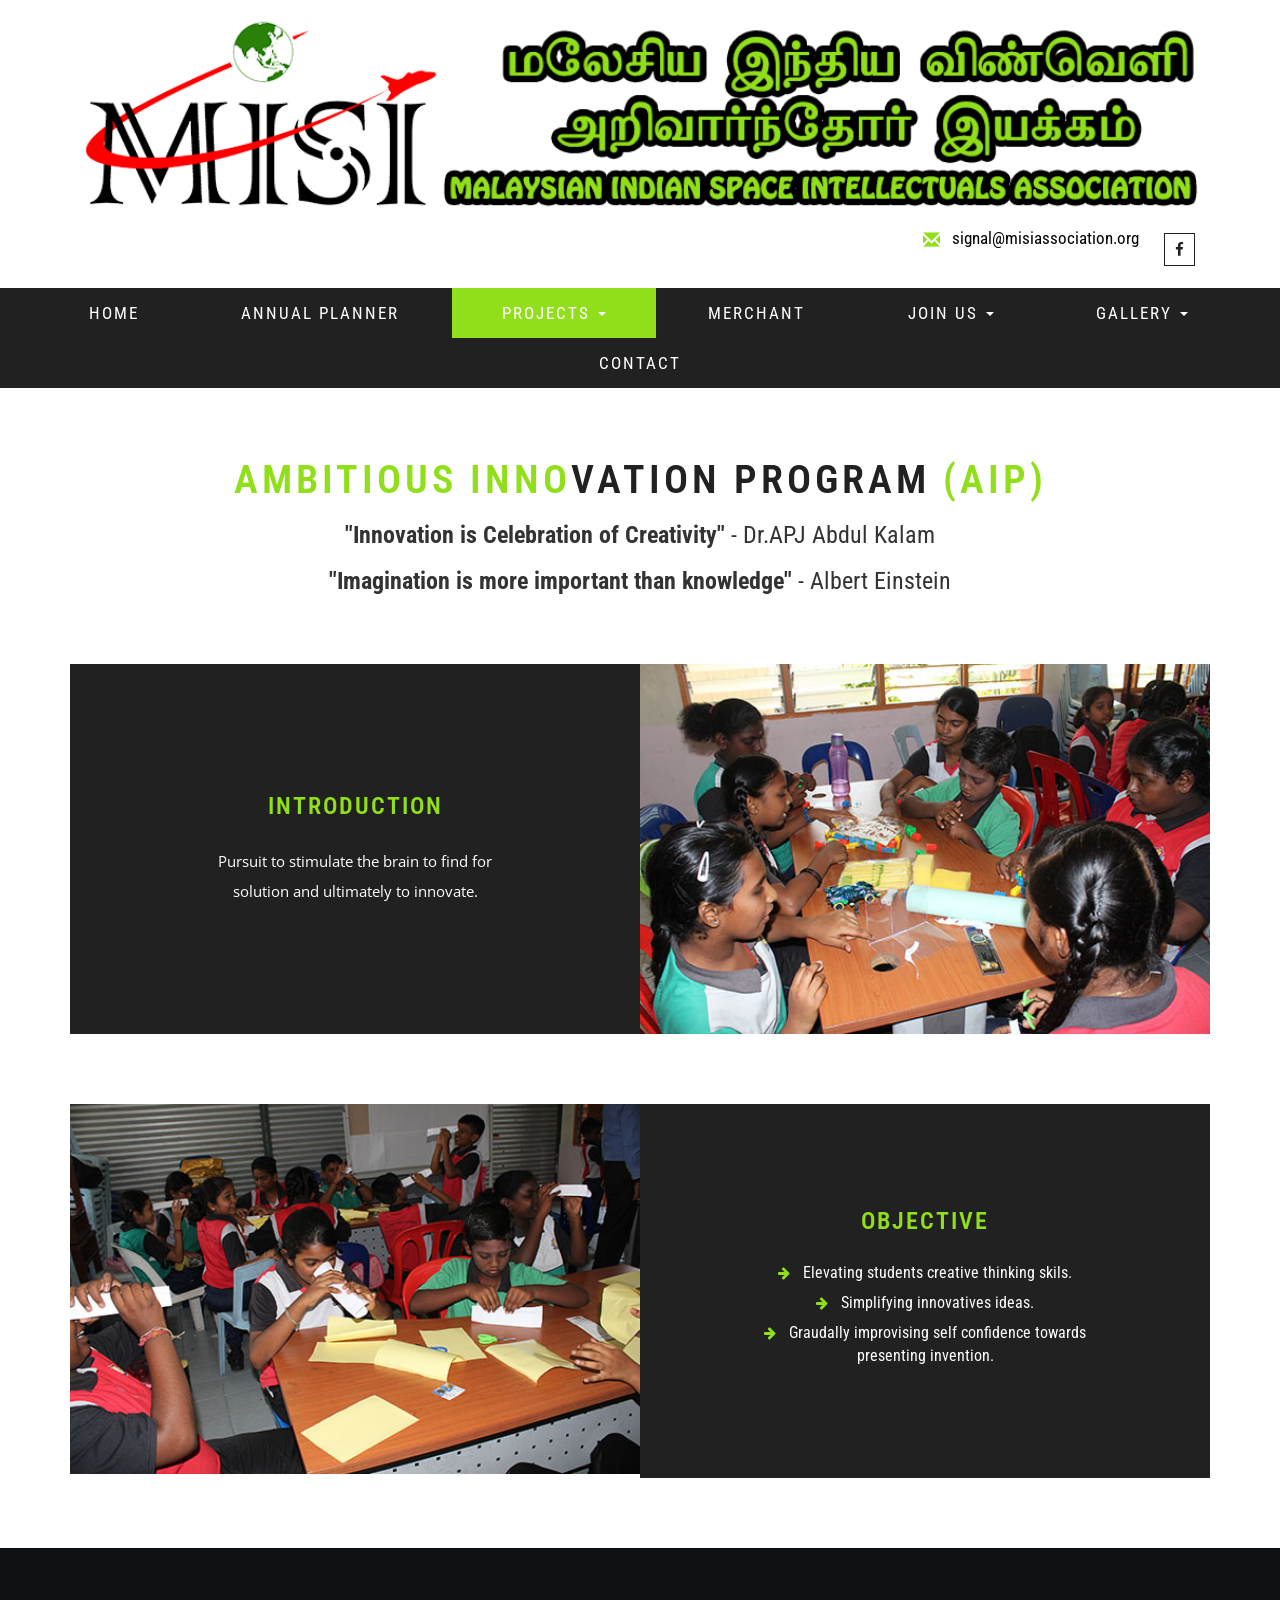
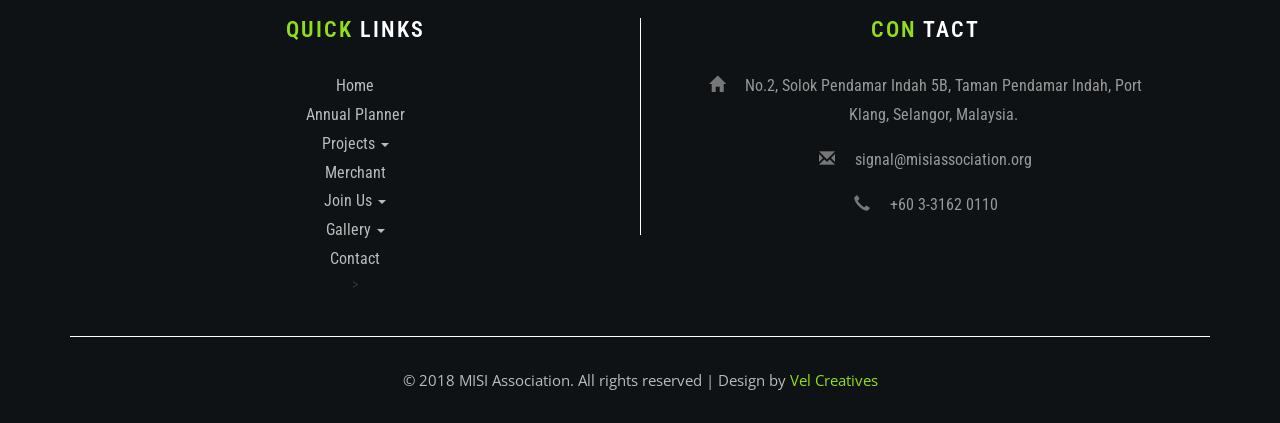
==== aip.html @ eee67117 "- First Commit Previous Website" ====
<!--
Author: W3layouts
Author URL: http://w3layouts.com
License: Creative Commons Attribution 3.0 Unported
License URL: http://creativecommons.org/licenses/by/3.0/
-->
<!DOCTYPE html>
<html lang="en">
<head>
		<link rel="shortcut icon" href="misiV2.ico">
<title>Ambitious Innovation Program (AIP) | MISI Association</title>   
<link href="css/font-awesome.min.css" rel="stylesheet" type="text/css" media="all" /><!-- fontawesome -->     
<link href="css/bootstrap.min.css" rel="stylesheet" type="text/css" media="all" /><!-- Bootstrap stylesheet -->
<link href="css/style.css" rel="stylesheet" type="text/css" media="all" /><!-- stylesheet -->
<!-- meta tags -->
<meta name="viewport" content="width=device-width, initial-scale=1">
<meta http-equiv="Content-Type" content="text/html; charset=utf-8" />
<meta name="keywords" content="Solar Panel Responsive web template, Bootstrap Web Templates, Flat Web Templates, Android Compatible web template, 
Smartphone Compatible web template, free webdesigns for Nokia, Samsung, LG, Sony Ericsson, Motorola web design" />
<script type="application/x-javascript"> addEventListener("load", function() { setTimeout(hideURLbar, 0); }, false); function hideURLbar(){ window.scrollTo(0,1); } </script>
<!-- //meta tags -->
<!--fonts-->
<link href="//fonts.googleapis.com/css?family=Roboto+Condensed:300,300i,400,400i,700,700i&subset=cyrillic,cyrillic-ext,greek,greek-ext,latin-ext,vietnamese" rel="stylesheet">
<link href="//fonts.googleapis.com/css?family=Open+Sans" rel="stylesheet">
<!--//fonts-->
<script type="text/javascript" src="js/jquery-2.1.4.min.js"></script>
<!-- Required-js -->
<!-- scriptfor smooth drop down-nav -->
<script>
$(document).ready(function(){
    $(".dropdown").hover(            
        function() {
            $('.dropdown-menu', this).stop( true, true ).slideDown("fast");
            $(this).toggleClass('open');        
        },
        function() {
            $('.dropdown-menu', this).stop( true, true ).slideUp("fast");
            $(this).toggleClass('open');       
        }
    );
});
</script>
<!-- //script for smooth drop down-nav -->
</head>
<body>
<!-- header -->
<header>
		<div class="w3layouts-top-strip">
				<div class="container">
						<a href="index.html">
							<img src="images/logo.png" border="0" alt="logo" />
						</a>
						<div class="logo">
		
						</div>
		
						<div class="agileits-contact-info text-right">
							<ul>
								<li>
									<span class="glyphicon glyphicon-envelope" aria-hidden="true"></span>
									<a href="mailto:signal@misiassociation.org">signal@misiassociation.org</a>
								</li>
								<!--<li><span class="glyphicon glyphicon-earphone" aria-hidden="true"></span>+080 264 995</li>-->
								<li class="w3ls-social-icons">
									<a class="facebook" href="https://www.facebook.com/misi.association/">
										<i class="fa fa-facebook"></i>
									</a>
								</li>
							</ul>
						</div>
		
						<div class="clearfix"></div>
						<div class="w3ls-social-icons">
							<!--<a class="facebook" href="https://www.facebook.com/misi.association/"><i class="fa fa-facebook"></i></a>
							<a class="twitter" href="#"><i class="fa fa-twitter"></i></a>
							<a class="pinterest" href="#"><i class="fa fa-pinterest-p"></i></a>
							<a class="linkedin" href="#"><i class="fa fa-linkedin"></i></a>-->
						</div>
					</div>
		</div>
		<!-- navigation -->
		<nav class="navbar navbar-default">
			<div class="container-fluid">
				<!-- Brand and toggle get grouped for better mobile display -->
				<div class="navbar-header">
					<button type="button" class="navbar-toggle collapsed" data-toggle="collapse" data-target="#bs-example-navbar-collapse-1"
					 aria-expanded="false">
						<span class="sr-only">Toggle navigation</span>
						<span class="icon-bar"></span>
						<span class="icon-bar"></span>
						<span class="icon-bar"></span>
					</button>
				</div>

				<!-- Collect the nav links, forms, and other content for toggling -->
				<div class="collapse navbar-collapse" id="bs-example-navbar-collapse-1">
					<ul class="nav navbar-nav">
						<li>
							<a  href="index.html">Home</a>
						</li>
						<li>
								<a  href="annualplanner.html">Annual Planner</a>
							</li>
						<li class="dropdown">
							<a class="active" href="#" class="dropdown-toggle" data-toggle="dropdown" role="button" aria-haspopup="true" aria-expanded="false">Projects
								<span class="caret"></span>
							</a>
							<ul class="dropdown-menu">
								<li>
									<a href="mjap.html"> Malaysian Junior Astronomers Program (MJAP)</a>
								</li>
								<li>
									<a href="jsac.html">Junior Science Adventurers’ Camp (JSAC)</a>
								</li>
								<li>
									<a href="ismart.html">I-Smart</a>
								</li>
								<li>
									<a href="aip.html">Ambitious Innovation Program (AIP)</a>
								</li>
							</ul>
						</li>
						<li>
								<a  href="merchant.html">Merchant</a>
							</li>
						<li class="dropdown">
								<a href="#" class="dropdown-toggle" data-toggle="dropdown" role="button" aria-haspopup="true" aria-expanded="false">Join Us
									<span class="caret"></span>
								</a>
								<ul class="dropdown-menu">
									<li>
										<a href="contact.html">As Partners</a>
									</li>
									<li>
										<a href="contact.html">As Contributors</a>
									</li>
									<li>
										<a href="contact.html">As Volunteer</a>
									</li>
									<li>
										<a href="contact.html">As Participant</a>
									</li>
								</ul>
							</li>
						<li>
								<li class="dropdown">
										<a href="#" class="dropdown-toggle" data-toggle="dropdown" role="button" aria-haspopup="true" aria-expanded="false">Gallery
											<span class="caret"></span>
										</a>
										<ul class="dropdown-menu">
											<li>
												<a href="pictures.html">Pictures</a>
											</li>
											<li>
												<a href="videos.html">Videos</a>
											</li>
										</ul>
									</li>
								<li>
							
						</li>
						<!-- <li>
							<a href="products.html">Products</a>
						</li>
						<li class="dropdown">
							<a href="#" class="dropdown-toggle" data-toggle="dropdown" role="button" aria-haspopup="true" aria-expanded="false">Short Codes
								<span class="caret"></span>
							</a>
							<ul class="dropdown-menu">
								<li>
									<a href="icons.html">Icons Page</a>
								</li>
								<li>
									<a href="typo.html">Typography</a>
								</li>

							</ul>
						</li> -->
						<li>
							<a href="contact.html">Contact</a>
						</li>
					</ul>
				</div>
				<!-- /.navbar-collapse -->
			</div>
			<!-- /.container-fluid -->
		</nav>
		<!-- //navigation -->
	</header>
	<!-- //header -->
	<!-- banner -->
	<!-- <div class="agile-banner">
	</div> -->
	<!-- //banner -->
	<!-- products -->
	<div class="agile-prod">
	<div class="container">
		<h2 class="w3ls_head">Ambitious Inno<span>vation Program</span> (AIP)</h2>
		<h3><strong>"Innovation is Celebration of Creativity"</strong> - Dr.APJ Abdul Kalam</h3>
		<br/>
		<h3><strong>"Imagination is more important than knowledge"</strong> - Albert Einstein</h3>
		<div class="agile-prod1">
			<div class="col-md-6 agile-sub" style="padding:128.5px">
				<h4>Introduction</h4>
				<p>Pursuit to stimulate the brain to find for solution and ultimately to innovate.</p>
				<!-- <ul>
					<li><i class="fa fa-arrow-right" aria-hidden="true"></i> <a href="#">Nullam tristique faucibus pharetra.</a></li>
					<li><i class="fa fa-arrow-right" aria-hidden="true"></i> <a href="#">Pellentesque auctor</a></li>
				</ul> -->
			</div>
			<div class="col-md-6 agile-img">
				<img src="images/g5.3.jpg" alt="image">
			</div>
			<div class="clearfix"> </div>
		</div>
		<div class="agile-prod1">
			<div class="col-md-6 agile-img">
				<img src="images/g6.3.jpg" alt="image">
			</div>
			<div class="col-md-6 agile-sub" style="padding:103.5px">
				<h4>Objective</h4>
				<!-- <p>Lorem ipsum dolor sit amet, consectetur adipiscing elit, sed do eiusmod tempor incididunt ut labore et dolore magna aliqua.</p> -->
				<ul>
					<li><i class="fa fa-arrow-right" aria-hidden="true"></i> <a href="#">Elevating students creative thinking skils.</a></li>
					<li><i class="fa fa-arrow-right" aria-hidden="true"></i> <a href="#">Simplifying innovatives ideas.</a></li>
					<li><i class="fa fa-arrow-right" aria-hidden="true"></i> <a href="#">Graudally improvising self confidence towards presenting invention.</a></li>
				</ul>
			</div>
			<div class="clearfix"> </div>
		</div>
		<!-- <div class="agile-prod1">
			<div class="col-md-6 agile-sub">
				<h4>Lorem ipsum</h4>
				<p>Lorem ipsum dolor sit amet, consectetur adipiscing elit, sed do eiusmod tempor incididunt ut labore et dolore magna aliqua.</p>
				<ul>
					<li><i class="fa fa-arrow-right" aria-hidden="true"></i> <a href="#">Nullam tristique faucibus pharetra.</a></li>
					<li><i class="fa fa-arrow-right" aria-hidden="true"></i> <a href="#">Pellentesque auctor</a></li>
				</ul>
			</div>
			<div class="col-md-6 agile-img">
				<img src="images/g8.jpg" alt="image">
			</div>
			<div class="clearfix"> </div>
		</div> -->
	</div>
</div>
<!-- //products -->
<!-- footer -->
<div class="footer-top">
		<div class="container">
			<div class="col-md-6 w3ls-footer-top">
				<h3>QUICK
					<span>LINKS</span>
				</h3>
				<ul>
						<li>
								<a  href="index.html">Home</a>
							</li>
							<li>
								<a href="annualplanner.html">Annual Planner</a>
							</li>
							<li class="dropdown">
								<a href="#" class="dropdown-toggle" data-toggle="dropdown" role="button" aria-haspopup="true" aria-expanded="false">Projects
									<span class="caret"></span>
								</a>
								<ul class="dropdown-menu">
									<li>
										<a href="mjap.html"> Malaysian Junior Astronomers Program (MJAP)</a>
									</li>
									<li>
										<a href="jsac.html">Junior Science Adventurers’ Camp (JSAC)</a>
									</li>
									<li>
										<a href="ismart.html">I-Smart</a>
									</li>
									<li>
										<a href="aip.html">Ambitious Innovation Program (AIP)</a>
									</li>
								</ul>
							</li>
							<li>
								<a href="merchant.html">Merchant</a>
							</li>
							<li class="dropdown">
								<a href="#" class="dropdown-toggle" data-toggle="dropdown" role="button" aria-haspopup="true" aria-expanded="false">Join Us
									<span class="caret"></span>
								</a>
								<ul class="dropdown-menu">
									<li>
										<a href="contact.html">As Partners</a>
									</li>
									<li>
										<a href="contact.html">As Contributors</a>
									</li>
									<li>
										<a href="contact.html">As Volunteer</a>
									</li>
									<li>
										<a href="contact.html">As Participant</a>
									</li>
								</ul>
							</li>
							<li>
								<li class="dropdown">
									<a href="#" class="dropdown-toggle" data-toggle="dropdown" role="button" aria-haspopup="true" aria-expanded="false">Gallery
										<span class="caret"></span>
									</a>
									<ul class="dropdown-menu">
										<li>
											<a href="pictures.html">Pictures</a>
										</li>
										<li>
											<a href="videos.html">Videos</a>
	
										</li>
									</ul>
								</li>
							</li>
							<li>
									<a href="contact.html">Contact</a>
								</li>
				</ul>>
			</div>
			<div class="col-md-6 wthree-footer-top">
				<h3>CON
					<span>TACT</span>
				</h3>
				<ul>
					<li><span class="glyphicon glyphicon-home" aria-hidden="true"></span> No.2, Solok Pendamar Indah 5B, Taman Pendamar Indah, Port Klang, Selangor, Malaysia.</li>
					<li>
						<span class="glyphicon glyphicon-envelope" aria-hidden="true"></span>
						<a href="mailto:info@misi-association.com">signal@misiassociation.org</a>
					</li>
					<li><span class="glyphicon glyphicon-earphone" aria-hidden="true"></span> +60 3-3162 0110</li>
				</ul>
			</div>

			<!-- <div class="col-md-5 w3l-footer-top">
				<h3>NEWS
					<span>LETTER</span>
				</h3>
				<p>Quis autem vel eum iure reprehenderit qui in ea voluptate velit reprehenderit qui in ea.</p>

				<form action="#" method="post" class="newsletter">
					<input class="email" type="email" placeholder="Your email..." required>
					<input type="submit" class="submit" value="">
				</form>
			</div> -->
			<div class="clearfix"></div>
			<div class="footer-w3layouts">
				<div class="agile-copy">
					<p>© 2018 MISI Association. All rights reserved | Design by
						<a href="http://www.velcreatives.net/">Vel Creatives</a>
					</p>
				</div>
			</div>
		</div>
	</div>

<!-- //footer -->
<!-- jQuery (necessary for Bootstrap's JavaScript plugins) -->
<script src="js/bootstrap.js"></script>
</body>
</html>
---- css/style.css ----
/*--
Author: W3layouts
Author URL: http://w3layouts.com
License: Creative Commons Attribution 3.0 Unported
License URL: http://creativecommons.org/licenses/by/3.0/
--*/
body{
	padding:0;
    margin:0;
    
	background:#fff;
	font-family: 'Roboto Condensed', sans-serif;
}
body a{
    transition:0.5s all;
	-webkit-transition:0.5s all;
	-moz-transition:0.5s all;
	-o-transition:0.5s all;
	-ms-transition:0.5s all;
	font-weight:400;
}
input[type="button"],input[type="submit"]{
	transition:0.5s all;
	-webkit-transition:0.5s all;
	-moz-transition:0.5s all;
	-o-transition:0.5s all;
	-ms-transition:0.5s all;
}
h1,h2,h3,h4,h5,h6{
	margin:0;		
	font-weight:400;
    transition:0.5s all;
	-webkit-transition:0.5s all;
	-moz-transition:0.5s all;
	-o-transition:0.5s all;
	-ms-transition:0.5s all;
}
video {
    width: 100%;
    height: auto;
}	
p{
	margin:0;
	font-family: 'Open Sans', sans-serif;
}
ul{
	margin:0;
	padding:0;
}
label{
	margin:0;
}

/*-- header --*/
.w3-slider {
    position: relative;
}
header {
    padding: 0;
    background: #fff;
}


img {
	width: 100%;
	height: auto;

}

.w3layouts-top-strip {
    padding: 12px 0;
    /* border-top: 2px solid #91df1a; */
    background-image: url("http://iwallpapers2.free.fr/images/Espace/Nebuleuse_du_fantome.jpg");
    background-size: cover;
}
.logo span {
    color: #91df1a;
}
.logo a {
	position:relative;
	text-align:center;
	/* width: 100%; 
	height: auto; */
}
.embed-responsive {
    position: relative;
    display: block;
    height: 0;
    padding: 0;
    overflow: hidden;
}
.w3ls-social-icons{
	margin-top:7px;
	float:right;
}
.w3ls-social-icons i,.w3ls-social i {
	font-size: 15px;
	border:1px solid #212121;
    padding: 8px 10px;
    color: #212121;
	transition:0.5s all;
	-webkit-transition:0.5s all;
	-o-transition:0.5s all;
	-ms-transition:0.5s all;
	-moz-transition:0.5s all;
}
.w3ls-social-icons i:hover,.w3ls-social i:hover {
	background: transparent;
	background:#91df1a;
	border:1px solid #91df1a;
	color:#fff;
    transition: 0.5s all;
    -webkit-transition: 0.5s all;
    -o-transition: 0.5s all;
    -ms-transition: 0.5s all;
    -moz-transition: 0.5s all;
}
.logo{
	float:left;
}
.agileits-contact-info {
    margin-top: 9px;
    float: right;
    margin-right: 15px;
}
.agileits-contact-info ul li {
    display: inline-block;
    font-size: 17px;
	color:#000;
}
.agileits-contact-info ul li span {
    left: -.5em;
    color: #91df1a;
}
.agileits-contact-info ul li:nth-child(2) {
    margin-left: 25px;
}
.agileits-contact-info ul li a {
    color: #000;
    vertical-align: text-bottom;
}
.agileits-contact-info ul li a:hover {
    color: #91df1a;
}
/*-- //header --*/
.agileinfo-dot {
    background: url(../images/dott.png)repeat 0px 0px;
    background-size: 2px;
    -webkit-background-size: 2px;
    -moz-background-size: 2px;
    -o-background-size: 2px;
    -ms-background-size: 2px;
    padding: 1em 0;
}
/*-- slider-starts --*/

.cb-slideshow,
.cb-slideshow:after {
    width: 100%;
    height: 100%;
    top: 0px;
    left: 0px;
    z-index: 0;
	overflow: visible;
}
.cb-slideshow:after {
    content: '';
    background: transparent url(../images/pattern.png) repeat top left;
}
.cb-slideshow li span {
    width: 100%;
    height: 100%;
    position: absolute;
    top: 0px;
    left: 0px;
    color: transparent;
    background-size: cover;
	-webkit-background-size: cover;
	-moz-background-size: cover;
	-o-background-size: cover;
	-ms-background-size: cover;
    background-position: 50% 50%;
    opacity: 0;
    z-index: 0;
	-webkit-backface-visibility: hidden;
    -webkit-animation: imageAnimation 36s linear infinite 0s;
    -moz-animation: imageAnimation 36s linear infinite 0s;
    -o-animation: imageAnimation 36s linear infinite 0s;
    -ms-animation: imageAnimation 36s linear infinite 0s;
    animation: imageAnimation 36s linear infinite 0s;
}
.cb-slideshow li div {
    z-index: 1000;
    position: absolute;
    bottom: 30px;
    left: 0px;
    width: 100%;
    text-align: center;
    opacity: 0;
    -webkit-animation: titleAnimation 36s linear infinite 0s;
    -moz-animation: titleAnimation 36s linear infinite 0s;
    -o-animation: titleAnimation 36s linear infinite 0s;
    -ms-animation: titleAnimation 36s linear infinite 0s;
    animation: titleAnimation 36s linear infinite 0s;
}
.cb-slideshow li div h3 {
    font-size: 200px;
    padding: 0;
	color: rgb(255, 255, 255);
}
.cb-slideshow li:nth-child(1) span { background-image: url(../images/1.jpg) }
.cb-slideshow li:nth-child(2) span {
    background-image: url(../images/2.jpg);
    -webkit-animation-delay: 6s;
    -moz-animation-delay: 6s;
    -o-animation-delay: 6s;
    -ms-animation-delay: 6s;
    animation-delay: 6s;
}
.cb-slideshow li:nth-child(3) span {
    background-image: url(../images/3.jpg);
    -webkit-animation-delay: 12s;
    -moz-animation-delay: 12s;
    -o-animation-delay: 12s;
    -ms-animation-delay: 12s;
    animation-delay: 12s;
}
.cb-slideshow li:nth-child(4) span {
    background-image: url(../images/4.jpg);
    -webkit-animation-delay: 18s;
    -moz-animation-delay: 18s;
    -o-animation-delay: 18s;
    -ms-animation-delay: 18s;
    animation-delay: 18s;
}
.cb-slideshow li:nth-child(5) span {
    background-image: url(../images/5.jpg);
    -webkit-animation-delay: 24s;
    -moz-animation-delay: 24s;
    -o-animation-delay: 24s;
    -ms-animation-delay: 24s;
    animation-delay: 24s;
}
.cb-slideshow li:nth-child(6) span {
    background-image: url(../images/6.jpg);
    -webkit-animation-delay: 30s;
    -moz-animation-delay: 30s;
    -o-animation-delay: 30s;
    -ms-animation-delay: 30s;
    animation-delay: 30s;
}
.cb-slideshow li:nth-child(2) div {
    -webkit-animation-delay: 6s;
    -moz-animation-delay: 6s;
    -o-animation-delay: 6s;
    -ms-animation-delay: 6s;
    animation-delay: 6s;
}
.cb-slideshow li:nth-child(3) div {
    -webkit-animation-delay: 12s;
    -moz-animation-delay: 12s;
    -o-animation-delay: 12s;
    -ms-animation-delay: 12s;
    animation-delay: 12s;
}
.cb-slideshow li:nth-child(4) div {
    -webkit-animation-delay: 18s;
    -moz-animation-delay: 18s;
    -o-animation-delay: 18s;
    -ms-animation-delay: 18s;
    animation-delay: 18s;
}
.cb-slideshow li:nth-child(5) div {
    -webkit-animation-delay: 24s;
    -moz-animation-delay: 24s;
    -o-animation-delay: 24s;
    -ms-animation-delay: 24s;
    animation-delay: 24s;
}
.cb-slideshow li:nth-child(6) div {
    -webkit-animation-delay: 30s;
    -moz-animation-delay: 30s;
    -o-animation-delay: 30s;
    -ms-animation-delay: 30s;
    animation-delay: 30s;
}
/* Animation for the slideshow images *
@-webkit-keyframes imageAnimation { 
	0% {
	    opacity: 0;
	    -webkit-animation-timing-function: ease-in;
	}
	8% {
	    opacity: 1;
	    -webkit-transform: scale(1.05);
	    -webkit-animation-timing-function: ease-out;
	}
	17% {
	    opacity: 1;
	    -webkit-transform: scale(1.1);
	}
	25% {
	    opacity: 0;
	    -webkit-transform: scale(1.1);
	}
	100% { opacity: 0 }
}
@-moz-keyframes imageAnimation { 
	0% {
	    opacity: 0;
	    -moz-animation-timing-function: ease-in;
	}
	8% {
	    opacity: 1;
	    -moz-transform: scale(1.05);
	    -moz-animation-timing-function: ease-out;
	}
	17% {
	    opacity: 1;
	    -moz-transform: scale(1.1);
	}
	25% {
	    opacity: 0;
	    -moz-transform: scale(1.1);
	}
	100% { opacity: 0 }
}
@-o-keyframes imageAnimation { 
	0% {
	    opacity: 0;
	    -o-animation-timing-function: ease-in;
	}
	8% {
	    opacity: 1;
	    -o-transform: scale(1.05);
	    -o-animation-timing-function: ease-out;
	}
	17% {
	    opacity: 1;
	    -o-transform: scale(1.1);
	}
	25% {
	    opacity: 0;
	    -o-transform: scale(1.1);
	}
	100% { opacity: 0 }
}
@-ms-keyframes imageAnimation { 
	0% {
	    opacity: 0;
	    -ms-animation-timing-function: ease-in;
	}
	8% {
	    opacity: 1;
	    -ms-transform: scale(1.05);
	    -ms-animation-timing-function: ease-out;
	}
	17% {
	    opacity: 1;
	    -ms-transform: scale(1.1);
	}
	25% {
	    opacity: 0;
	    -ms-transform: scale(1.1);
	}
	100% { opacity: 0 }
}
@keyframes imageAnimation { 
	0% {
	    opacity: 0;
	    animation-timing-function: ease-in;
	}
	8% {
	    opacity: 1;
	    transform: scale(1.05);
	    animation-timing-function: ease-out;
	}
	17% {
	    opacity: 1;
	    transform: scale(1.1);
	}
	25% {
	    opacity: 0;
	    transform: scale(1.1);
	}
	100% { opacity: 0 }
}
/* Animation for the title *
@-webkit-keyframes titleAnimation { 
	0% {
	    opacity: 0;
	    -webkit-transform: translateY(200px);
	}
	8% {
	    opacity: 1;
	    -webkit-transform: translateY(0px);
	}
	17% {
	    opacity: 1;
	    -webkit-transform: scale(1);
	}
	19% { opacity: 0 }
	25% {
	    opacity: 0;
	    -webkit-transform: scale(10);
	}
	100% { opacity: 0 }
}
@-moz-keyframes titleAnimation { 
	0% {
	    opacity: 0;
	    -moz-transform: translateY(200px);
	}
	8% {
	    opacity: 1;
	    -moz-transform: translateY(0px);
	}
	17% {
	    opacity: 1;
	    -moz-transform: scale(1);
	}
	19% { opacity: 0 }
	25% {
	    opacity: 0;
	    -moz-transform: scale(10);
	}
	100% { opacity: 0 }
}
@-o-keyframes titleAnimation { 
	0% {
	    opacity: 0;
	    -o-transform: translateY(200px);
	}
	8% {
	    opacity: 1;
	    -o-transform: translateY(0px);
	}
	17% {
	    opacity: 1;
	    -o-transform: scale(1);
	}
	19% { opacity: 0 }
	25% {
	    opacity: 0;
	    -o-transform: scale(10);
	}
	100% { opacity: 0 }
}
@-ms-keyframes titleAnimation { 
	0% {
	    opacity: 0;
	    -ms-transform: translateY(200px);
	}
	8% {
	    opacity: 1;
	    -ms-transform: translateY(0px);
	}
	17% {
	    opacity: 1;
	    -ms-transform: scale(1);
	}
	19% { opacity: 0 }
	25% {
	    opacity: 0;
	    -webkit-transform: scale(10);
	}
	100% { opacity: 0 }
}
@keyframes titleAnimation { 
	0% {
	    opacity: 0;
	    transform: translateY(200px);
	}
	8% {
	    opacity: 1;
	    transform: translateY(0px);
	}
	17% {
	    opacity: 1;
	    transform: scale(1);
	}
	19% { opacity: 0 }
	25% {
	    opacity: 0;
	    transform: scale(10);
	}
	100% { opacity: 0 }
}
/* Show at least something when animations not supported */
.no-cssanimations .cb-slideshow li span{
	opacity: 1;
}
@media screen and (max-width: 1140px) { 
	.cb-slideshow li div h3 { font-size: 100px }
}
@media screen and (max-width: 600px) { 
	.cb-slideshow li div h3 { font-size: 50px }
}

/*-- slider-ends --*/
/*-- navigation-starts --*/
.navbar-default {
    background-color: transparent;
    border-color: transparent;
}
.navbar {
    margin-bottom: 0;
}
.navbar-default .navbar-collapse, .navbar-default .navbar-form {
    border: none;
}
.navbar-nav {
    float: none;
    text-align: center;
}
.navbar-nav>li {
    display: inline-block;
    float: none;
}
.navbar-default .navbar-nav>li>a {
    font-size: 17px;
    text-transform: uppercase;
    color:#fff;
    letter-spacing: 2px;
    padding: 15px 49.7px;
}
.navbar-default .navbar-nav>li>a.active,.navbar-default .navbar-nav>li>a:focus, .navbar-default .navbar-nav>li>a:hover,.navbar-default .navbar-nav>.open>a, .navbar-default .navbar-nav>.open>a:focus, .navbar-default .navbar-nav>.open>a:hover{
    background: #91df1a;
	color:#fff;
}
.navbar {
    border-radius: 0px;
    -webkit-border-radius: 0px;
    -moz-border-radius: 0px;
    -ms-border-radius: 0px;
    -o-border-radius: 0px;
	border:none;
	background:#212121;
}
.dropdown-menu>li>a {
    font-size: 16px;
	padding: 6px 20px;
}
.dropdown-menu>li>a:focus, .dropdown-menu>li>a:hover {
    color: #ffffff;
    text-decoration: none;
    background-color: #000000;
}
.dropdown-menu {
	border-radius:0;
}
/*-- //navigation-ends --*/
/*-- about--*/
.w3-about,.wthree-news{
	padding:5em 0;
}
.w3ls_head span {
    color: #212121;
}
.w3ls_head {
    font-size: 40px;
    color: #91df1a;
    font-weight: 600;
    margin-bottom: 20px;
    letter-spacing: 4px;
    text-transform: uppercase;
	text-align:center;
}
p.para {
    width: 50%;
    margin: 0 auto 45px;
    color: #777;
    line-height: 32px;
    font-size: 15px;
    letter-spacing: 0px;
}
p.para span {
    color: #212121;
}
/*-- effect7 --*/
.hi-icon-wrap {
	text-align: center;
	margin: 0 auto;
}

.hi-icon {
  text-decoration: none;
	display: inline-block;
	font-size: 0px;
	cursor: pointer;
	width: 90px;
	height: 90px;
	border-radius: 50%;
	-webkit-border-radius: 50%;
	-o-border-radius: 50%;
	-moz-border-radius: 50%;
	-ms-border-radius: 50%;
	text-align: center;
	position: relative;
	z-index: 1;
    color: #B365C5;
}

.hi-icon:after {
	position: absolute;
	width: 100%;
	height: 100%;
	border-radius: 50%;
	-webkit-border-radius: 50%;
	-o-border-radius: 50%;
	-moz-border-radius: 50%;
	-ms-border-radius: 50%;
	content: '';
	-webkit-box-sizing: content-box; 
	-moz-box-sizing: content-box; 
	box-sizing: content-box;
}

.hi-icon:before {
    font-size: 36px;
	line-height: 90px;
	font-style: normal;
	font-weight: normal;
	font-variant: normal;
	text-transform: none;
	display: block;
}
/* Effect 7 */
.hi-icon-effect-7 .hi-icon {
	-webkit-transition: background 0.2s, color 0.2s;
	-moz-transition: background 0.2s, color 0.2s;
	transition: background 0.2s, color 0.2s;	
}

.hi-icon-effect-7 .hi-icon:hover {
	color: #000;
}

.hi-icon-effect-7 .hi-icon:after {
	top: -8px;
	left: -8px;
	padding: 8px;
	z-index: -1;
	opacity: 0;
}

/* Effect 7a */
.hi-icon-effect-7a .hi-icon:after {
	box-shadow: 0 0 0 rgba(255,255,255,1);
	-webkit-transition: opacity 0.2s, box-shadow 0.2s;
	-moz-transition: opacity 0.2s, box-shadow 0.2s;
	transition: opacity 0.2s, box-shadow 0.2s;
}

.hi-icon-effect-7a .hi-icon:hover:after {
	opacity: 1;
	box-shadow: 3px 3px 0 #000;
}

.hi-icon-effect-7a .hi-icon:before {
	-webkit-transform: scale(0.8);
	-moz-transform: scale(0.8);
	-ms-transform: scale(0.8);
	transform: scale(0.8);
	opacity: 0.7;
	-webkit-transition: -webkit-transform 0.2s, opacity 0.2s;
	-moz-transition: -moz-transform 0.2s, opacity 0.2s;
	transition: transform 0.2s, opacity 0.2s;
}

.hi-icon-effect-7a .hi-icon:hover:before {
	-webkit-transform: scale(1);
	-moz-transform: scale(1);
	-ms-transform: scale(1);
	transform: scale(1);
	opacity: 1;
}

/* Effect 7b */
.hi-icon-effect-7b .hi-icon:after {
	box-shadow: 3px 3px #91df1a;
	-webkit-transform: rotate(-90deg);
	-moz-transform: rotate(-90deg);
	-ms-transform: rotate(-90deg);
	transform: rotate(-90deg);
	-webkit-transition: opacity 0.2s, -webkit-transform 0.2s;
	-moz-transition: opacity 0.2s, -moz-transform 0.2s;
	transition: opacity 0.2s, transform 0.2s;
}

.hi-icon-effect-7b .hi-icon:hover:after {
	opacity: 1;
	-webkit-transform: rotate(0deg);
	-moz-transform: rotate(0deg);
	-ms-transform: rotate(0deg);
	transform: rotate(0deg);
}

.hi-icon-effect-7b .hi-icon:before {
	-webkit-transform: scale(0.8);
	-moz-transform: scale(0.8);
	-ms-transform: scale(0.8);
	transform: scale(0.8);
	opacity: 0.7;
	-webkit-transition: -webkit-transform 0.2s, opacity 0.2s;
	-moz-transition: -moz-transform 0.2s, opacity 0.2s;
	transition: transform 0.2s, opacity 0.2s;
}

.hi-icon-effect-7b .hi-icon:hover:before {
	-webkit-transform: scale(1);
	-moz-transform: scale(1);
	-ms-transform: scale(1);
	transform: scale(1);
	opacity: 1;
}
a.hi-icon i {
    font-size: 40px;
    color: #fff;
    padding: 27px 0 0 0;
}
/*-- //effect7 --*/
a.hi-icon.icon1 {
    background: #212121;
    display: block;
    width: 94px;
    height: 94px;
    margin: 0 auto;
}
a.hi-icon.icon2 {
    background: #212121;
    display: block;
    width: 94px;
    height: 94px;
    margin: 0 auto;
}
a.hi-icon.icon3 {
    background: #212121;
    display: block;
    width: 94px;
    height: 94px;
    margin: 0 auto;
}
.w3l-abt-grid h4 {
    color: #91df1a;
    font-size: 24px;
    letter-spacing: 2px;
    margin: 30px 0 12px;
    font-weight: 600;
}
.w3l-abt-grid p {
    font-size: 14px;
    color: #777;
    line-height: 28px;
    letter-spacing: 0;
    text-transform: capitalize;
}
.w3l-abt-grid {
    border: 1px solid #e6e1d8;
    margin: 0 0.5%;
    padding: 30px 20px;
   /*  width: 32.333%; */
    width: 48.5%;
}
/*-- //about--*/
.w3layouts-clients h3 {
    text-align: center;
    font-size: 40px;
    color: #91df1a;
    font-weight: 600;
    margin-bottom: 30px;
    letter-spacing: 4px;
    text-transform: uppercase;
}
.w3layouts-clients h3 span {
    color: #fff;
}
.w3layouts-clients p {
    font-size: 15px;
    color: #fff;
    text-align: center;
    line-height: 28px;
    width: 72%;
    margin: 0 auto;
}
.w3layouts-clients {
	background: url(../images/ser.jpg) no-repeat 0px 0px;
    padding: 100px 0;
    background-size: cover;
	-webkit-background-size: cover;
	-moz-background-size: cover;
	-o-background-size: cover;
	-ms-background-size: cover;
    background-attachment: fixed;
}
/*-- Stats Section --*/
.stats {
	background: url(../images/stat.jpg) no-repeat 0px 0px;
    padding: 100px 0;
    background-size: cover;
	-webkit-background-size: cover;
	-moz-background-size: cover;
	-o-background-size: cover;
	-ms-background-size: cover;
    background-attachment: fixed;
}
.stats-info {
	text-align: center;
}
.stats h4 {
    color: #91df1a;
    font-size: 26px;
    line-height: 35px;
    letter-spacing: 2px;
    padding: 0 50px;
    text-align: center;
	font-weight: 600;
}
.stats-grid {
	font-size: 60px;
	font-weight: 400;
	color: white;
	margin-bottom: 10px;
}
h4.stats-info {
	margin-top: 20px;
}
/*-- //Stats Section --*/
.what-left {
    float: left;
    width: 15%;
    text-align: center;
}
.what-right {
    float: right;
    width: 83%;
}
.what-grid1 h4 {
    font-size: 22px;
    color: #91df1a;
    letter-spacing: 2px;
    font-weight: 600;
}
.what-w3ls {
    padding: 5em 0;
}
.what-grids {
    margin-top: 5em;
}
.what-grid1 p {
    font-size: 14px;
    color: #777;
    line-height: 28px;
    padding-top: 10px;
}
.what-grid1 i {
    height: 60px;
    width: 60px;
    margin: 3px;
    font-size: 2em;
    border-radius: 15%;
    line-height: 60px;
    text-align: center;
    background: #212121;
    color: #fff;
}
.what-top1 {
    margin: 2em 0;
}
/*-- what --*/
.agileinfo-work-top {
    margin: 5em 0;
}
.agileinfo-work h4 {
    font-size: 24px;
    letter-spacing: 2px;
    font-weight: 600;
    color: #91df1a;
    margin: 20px 0 0;
    padding-bottom: .5em;
}
.agileinfo-work p {
	color: #999;
    font-size: 15px;
    line-height: 28px;
    margin: 0;
}
.agileinfo-work ul{
    margin: 1em 0 0 0;
    padding: 0;
}
.agileinfo-work ul li{
	color:#999999;
	margin-bottom:.5em;
	display:block;
}
.agileinfo-work ul li a{
    color: #999999;
    font-size: 16px;
}
.agileinfo-work ul li a:hover{
	color:#212121;
	text-decoration:none;
}
i.fa.fa-arrow-right {
    color:#91df1a;
    margin-right: 10px;
}
.agileits-w3layouts-rides-grids {
    margin-top: 5em;
}
/*-- Newsletter --*/
.footer-top {
    background: #0f1215;
    padding: 5em 0 0;
}
.footer-info p {
	color: #B7B4B4;
	font-weight: 400;
	font-size: 14px;
	line-height: 23px;
	margin-bottom: 20px;
	text-align: left;
}
.newsletter {
	position: relative;
}
.newsletter .email {
	padding: 5px 60px 5px 15px;
	border-radius: 3px;
	-Webkit-border-radius: 3px;
	-moz-border-radius: 3px;
	height: 40px;
	border: 1px solid #fff;
	width: 100%;
	text-align: left;
}
.newsletter .email {
	background-color:#F4F4F4;
	border: none;
}
.newsletter .submit {
	width: 40px;
	height: 40px;
	background-image: url('../images/subscribe.png');
	background-repeat: no-repeat;
	background-position: center;
	position: absolute;
	background-color: #91df1a;
	top: 0;
	right: 0;
	outline:none;
	border: none;
}
/*-- //Newsletter --*/
.w3ls-footer-top ul{
	padding:0;
	margin:0;
}
.w3ls-footer-top ul li{
	display:block;
}
.w3ls-footer-top ul li a{
    font-size: 16px;
    color: #BBBBBB;
    line-height: 1.8em;
	text-decoration:none;
}
.w3ls-footer-top ul li a:hover{
	color: #ffffff;
}
.footer-top h3 {
    color: #91df1a;
    margin-bottom: 30px;
    font-size: 22px;
    font-weight: 600;
	letter-spacing: 2px;
}
.footer-top h3 span{
    color: #fff;
}
.footer-top p {
    color: #999;
    font-size: 15px;
    line-height: 28px;
    margin-bottom: 20px;
}
.wthree-footer-top ul li{
	list-style-type: none;
    margin-bottom: 1em;
    font-size: 16px;
    line-height: 1.8em;
    color: #999;
    padding-left: 1em;
}
.wthree-footer-top ul li span{
	left:-1em;
}
.wthree-footer-top ul li a{
	color:#999;
	text-decoration:none;
}
.wthree-footer-top ul li a:hover{
	color:#fff;
}
.wthree-footer-top {
    border-left: 1px solid #fff;
    /* border-right: 1px solid #fff; */
    padding: 0 56px;
}
.w3l-footer-top {
    padding-left: 50px;
}
/*-- footer --*/
.footer-w3layouts {
    padding: 1em 0;
    border-top: 1px solid #fff;
    margin: 3em 0 0;
}
.footer-w3layouts p{
	padding:1em 0;
	text-align:center;
	color:#BBBBBB;
	margin:0;
}
.footer-w3layouts p a{
	text-decoration:none;
	color:#91df1a;
}
/*-- //footer --*/
.agile-banner{
	background: url(../images/4.jpg) no-repeat 0px 0px;
    background-size: cover;
	-webkit-background-size: cover;
	-moz-background-size: cover;
	-o-background-size: cover;
	-ms-background-size: cover;
	min-height:300px
}
/*--contact--*/
.contact-grid h4 {
    color: #91df1a;
    font-size: 26px;
    margin-bottom: 0.8em;
    font-weight: 600;
    letter-spacing: 2px;
}
.contact-grid p {
    color: #777;
    font-size: 15px;
    line-height: 1.8em;
	margin:16px 0;
}
.contact-grid input[type="text"], .contact-grid textarea {
    width: 100%;
    padding: 0.8em;
    font-size: 1em;
    margin-bottom: 14px;
    outline: none;
    font-family: 'Open Sans', sans-serif;
}
.contact-grid textarea {
    resize: none;
    height: 150px;
}
.row {
    padding: 1em 0;
}
.row1 {
    margin-top: 1em;
}
.contact-grid label {
    font-size: 15px !important;
    color: #2d3134 !important;
}
.contact-grid  input[type="submit"] {
    font-size: 1em;
    padding: 0.8em;
    display: block;
    margin-top: 1em;
    outline: none;
    background:#91df1a;
	font-family: 'Open Sans', sans-serif;
    color: #fff;
    border: none;
    width: 34%;
	transition:0.5s all;
 -webkit-transition:0.5s all;
 -moz-transition:0.5s all;
 -o-transition:0.5s all;
 -ms-transition:0.5s all;
}
.contact-grid input[type="submit"]:hover{
	 background: #212121;
}
.cont-info h5 {
    font-size: 1.4em;
    color: #212121;
    line-height: 2em;
    font-weight: 600;
    letter-spacing: 2px;
}
.cont-info p {
    font-size: 15px;
    line-height: 1.8em;
    color: #777;
    margin-top: 0;
}
.cont-info a {
    font-size: 15px;
	text-decoration:none;
	 color: #777;
}
.cont-info a:hover {
	 color: #91df1a;
}
.contact-bottom {
    margin-top: 2em;
}
.contact-bottom p {
    font-size: 1em;
    line-height: 1.8em; 
	color: #A0A0A0;
}
.agile-info-map iframe {
    border: none;
    width: 100%;
    height: 500px;
}
.contact.w3l-2 {
    padding: 5em 0;
}
.contact-grids {
    margin-top: 5em;
}
/*--contact--*/
/*-- icons --*/
.codes a {
    color: #999;
}
.icon-box {
    padding: 8px 15px;
    background:rgba(149, 149, 149, 0.18);
    margin: 1em 0 1em 0;
    border: 5px solid #ffffff;
    text-align: left;
    -moz-box-sizing: border-box;
    -webkit-box-sizing: border-box;
    box-sizing: border-box;
    font-size: 13px;
    transition: 0.5s all;
    -webkit-transition: 0.5s all;
    -o-transition: 0.5s all;
    -ms-transition: 0.5s all;
    -moz-transition: 0.5s all;
    cursor: pointer;
} 
.icon-box:hover {
    background: #000;
	transition:0.5s all;
	-webkit-transition:0.5s all;
	-o-transition:0.5s all;
	-ms-transition:0.5s all;
	-moz-transition:0.5s all;
}
.icon-box:hover i.fa {
	color:#fff !important;
}
.icon-box:hover a.agile-icon {
	color:#fff !important;
}
.codes .bs-glyphicons li {
    float: left;
    width: 12.5%;
    height: 115px;
    padding: 10px; 
    line-height: 1.4;
    text-align: center;  
    font-size: 12px;
    list-style-type: none;	
}
.codes .bs-glyphicons .glyphicon {
    margin-top: 5px;
    margin-bottom: 10px;
    font-size: 24px;
}
.codes .glyphicon {
    position: relative;
    top: 1px;
    display: inline-block;
    font-family: 'Glyphicons Halflings';
    font-style: normal;
    font-weight: 400;
    line-height: 1;
    -webkit-font-smoothing: antialiased;
    -moz-osx-font-smoothing: grayscale;
	color: #777;
} 
.codes .bs-glyphicons .glyphicon-class {
    display: block;
    text-align: center;
    word-wrap: break-word;
}
h3.icon-subheading {
    font-size: 28px;
    color: #91df1a !important;
    margin: 30px 0 15px;
    font-weight: 600;
    letter-spacing: 2px;
}
h3.agileits-icons-title {
    text-align: center;
    font-size: 33px;
    color: #222222;
    font-weight: 600;
    letter-spacing: 2px;
}
.icons a {
    color: #999;
}
.icon-box i {
    margin-right: 10px !important;
    font-size: 20px !important;
    color: #282a2b !important;
}
.bs-glyphicons li {
    float: left;
    width: 18%;
    height: 115px;
    padding: 10px;
    line-height: 1.4;
    text-align: center;
    font-size: 12px;
    list-style-type: none;
    background:rgba(149, 149, 149, 0.18);
    margin: 1%;
}
.bs-glyphicons .glyphicon {
    margin-top: 5px;
    margin-bottom: 10px;
    font-size: 24px;
	color: #282a2b;
}
.glyphicon {
    position: relative;
    top: 1px;
    display: inline-block;
    font-family: 'Glyphicons Halflings';
    font-style: normal;
    font-weight: 400;
    line-height: 1;
    -webkit-font-smoothing: antialiased;
    -moz-osx-font-smoothing: grayscale;
	color: #777;
} 
.bs-glyphicons .glyphicon-class {
    display: block;
    text-align: center;
    word-wrap: break-word;
}
@media (max-width:991px){
	h3.agileits-icons-title {
		font-size: 28px;
	}
	h3.icon-subheading {
		font-size: 22px;
	}
}
@media (max-width:768px){
	h3.agileits-icons-title {
		font-size: 28px;
	}
	h3.icon-subheading {
		font-size: 25px;
	}
	.row {
		margin-right: 0;
		margin-left: 0;
	}
	.icon-box {
		margin: 0;
	}
}
@media (max-width: 640px){
	.icon-box {
		float: left;
		width: 50%;
	}
}
@media (max-width: 480px){
	.bs-glyphicons li {
		width: 31%;
	}
}
@media (max-width: 414px){
	h3.agileits-icons-title {
		font-size: 23px;
	}
	h3.icon-subheading {
		font-size: 18px;
	}
	.bs-glyphicons li {
		width: 31.33%;
	}
}
@media (max-width: 384px){
	.icon-box {
		float: none;
		width: 100%;
	}
}
/*-- //icons --*/
.w3_wthree_agileits_icons.main-grid-border {
    padding: 5em 0;
}
/*--Typography--*/
.well {
    font-weight: 300;
    font-size: 14px;
}
.list-group-item {
    font-weight: 300;
    font-size: 14px;
}
li.list-group-item1 {
    font-size: 14px;
    font-weight: 300;
}
.typo p {
    margin: 0;
    font-size: 14px;
    font-weight: 300;
}
.show-grid [class^=col-] {
    background: #fff;
	text-align: center;
	margin-bottom: 10px;
	line-height: 2em;
	border: 10px solid #f0f0f0;
}
.show-grid [class*="col-"]:hover {
	background: #e0e0e0;
}
.grid_3{
	margin-bottom:2em;
}
.xs h3, h3.m_1{
	color:#000;
	font-size:1.7em;
	font-weight:300;
	margin-bottom: 1em;
}
.grid_3 p{
	color: #999;
	font-size: 0.85em;
	margin-bottom: 1em;
	font-weight: 300;
}
.grid_4{
	background:none;
	margin-top:50px;
}
.label {
	font-weight: 300 !important;
	border-radius:4px;
}  
.grid_5{
	background:none;
	padding:2em 0;
}
.grid_5 h3, .grid_5 h2, .grid_5 h1, .grid_5 h4, .grid_5 h5, h3.hdg, h3.bars {
    margin-bottom: 1em;
    color: #91df1a;
    font-weight: 600;
    font-size: 30px;
    letter-spacing: 2px;
}
.table > thead > tr > th, .table > tbody > tr > th, .table > tfoot > tr > th, .table > thead > tr > td, .table > tbody > tr > td, .table > tfoot > tr > td {
	border-top: none !important;
}
.tab-content > .active {
	display: block;
	visibility: visible;
}
.pagination > .active > a, .pagination > .active > span, .pagination > .active > a:hover, .pagination > .active > span:hover, .pagination > .active > a:focus, .pagination > .active > span:focus {
	z-index: 0;
}
.badge-primary {
	background-color: #03a9f4;
}
.badge-success {
	background-color: #8bc34a;
}
.badge-warning {
	background-color: #ffc107;
}
.badge-danger {
	background-color: #e51c23;
}
.grid_3 p{
	line-height: 2em;
	color: #888;
	font-size: 0.9em;
	margin-bottom: 1em;
	font-weight: 300;
}
.bs-docs-example {
	margin: 1em 0;
}
section#tables  p {
	margin-top: 1em;
}
.tab-container .tab-content {
	border-radius: 0 2px 2px 2px;
	border: 1px solid #e0e0e0;
    padding: 16px;
    
	background-color: #ffffff;
}
.table td, .table>tbody>tr>td, .table>tbody>tr>th, .table>tfoot>tr>td, .table>tfoot>tr>th, .table>thead>tr>td, .table>thead>tr>th {
	padding: 15px!important;
}
.table > thead > tr > th, .table > tbody > tr > th, .table > tfoot > tr > th, .table > thead > tr > td, .table > tbody > tr > td, .table > tfoot > tr > td {
	font-size: 0.9em;
	color: #999;
	border-top: none !important;
}
.tab-content > .active {
	display: block;
	visibility: visible;
}
.label {
	font-weight: 300 !important;
}
.label {
	padding: 4px 6px;
	border: none;
	text-shadow: none;
}
.alert {
	font-size: 0.85em;
}
h1.t-button,h2.t-button,h3.t-button,h4.t-button,h5.t-button {
	line-height:2em;
	margin-top:0.5em;
	margin-bottom: 0.5em;
}
li.list-group-item1 {
	line-height: 2.5em;
}
.input-group {
	margin-bottom: 20px;
}
.in-gp-tl{
	padding:0;
}
.in-gp-tb{
	padding-right:0;
}
.list-group {
	margin-bottom: 48px;
}
ol {
	margin-bottom: 44px;
}
h2.typoh2{
    margin: 0 0 10px;
}
@media (max-width:768px){
.grid_5 {
	padding: 0 0 1em;
}
.grid_3 {
	margin-bottom: 0em;
}
}
@media (max-width:640px){
h1, .h1, h2, .h2, h3, .h3 {
	margin-top: 0px;
	margin-bottom: 0px;
}
.grid_5 h3, .grid_5 h2, .grid_5 h1, .grid_5 h4, .grid_5 h5, h3.hdg, h3.bars {
	margin-bottom: .5em;
}
.progress {
	height: 10px;
	margin-bottom: 10px;
}
ol.breadcrumb li,.grid_3 p,ul.list-group li,li.list-group-item1 {
	font-size: 14px;
}
.breadcrumb {
	margin-bottom: 25px;
}
.well {
	font-size: 14px;
	margin-bottom: 10px;
}
h2.typoh2 {
	font-size: 1.5em;
}
.label {
	font-size: 60%;
}
.in-gp-tl {
	padding: 0 1em;
}
.in-gp-tb {
	padding-right: 1em;
}
}
@media (max-width:480px){
.grid_5 h3, .grid_5 h2, .grid_5 h1, .grid_5 h4, .grid_5 h5, h3.hdg, h3.bars {
	font-size: 1.2em;
}
.table h1 {
	font-size: 26px;
}
.table h2 {
	font-size: 23px;
	}
.table h3 {
	font-size: 20px;
}
.label {
	font-size: 53%;
}
.alert,p {
	font-size: 14px;
}
.pagination {
	margin: 20px 0 0px;
}
.grid_3.grid_4.w3layouts {
	margin-top: 25px;
}
}
@media (max-width: 320px){
.grid_4 {
	margin-top: 18px;
}
h3.title {
	font-size: 1.6em;
}
.alert, p,ol.breadcrumb li, .grid_3 p,.well, ul.list-group li, li.list-group-item1,a.list-group-item {
	font-size: 13px;
}
.alert {
	padding: 10px;
	margin-bottom: 10px;
}
ul.pagination li a {
	font-size: 14px;
	padding: 5px 11px;
}
.list-group {
	margin-bottom: 10px;
}
.well {
	padding: 10px;
}
.nav > li > a {
	font-size: 14px;
}
table.table.table-striped,.table-bordered,.bs-docs-example {
		display: none;
}
}
/*-- //typography --*/
.typo {
    padding: 5em 0;
}
/*--products--*/
.agile-prod1 h4 {
    text-transform: uppercase;
    color: #91df1a;
    font-size: 24px;
    letter-spacing: 2px;
    margin-bottom: 28px;
    font-weight: 600;
}
.agile-prod1 p{
	font-size: 1.1em;
	line-height: 1.9em;
	color:#fff;
}
.agile-img {
    padding: 0;
}
.agile-img img{
   width: 100%;
}
.agile-prod {
    padding: 5em 0;
}
.agile-prod1 {
    margin-top: 5em;
}
.agile-sub {
    background: #212121;
    padding: 67px;
}
.agile-sub ul {
    margin: 1em 0 0 0;
    padding: 0;
}
.agile-sub ul li {
    color: #fff;
    margin-bottom: .5em;
    display: block;
}
.agile-sub ul li a {
    color: #fff;
    font-size: 16px;
}
/*--//products--*/
/*-- SERVICES--*/
.agileinfo {
    padding: 5em 0;
}
.ser-grid h4 {
    font-size: 22px;
    color: #91df1a;
    font-weight: 600;
    margin-bottom: 26px;
    letter-spacing: 2px;
}
 .ser-grid ul {
    margin: 1em 0 0 0;
    padding: 0;
}
.ser-grid ul li {
    color: #777;
    margin-bottom: .5em;
    display: block;
    line-height: 25px;
    font-size: 15px;
}
.services-left {
    float: left;
    width: 15%;
}
.services-right {
    float: right;
    width: 80%;
}
.main-services {
    padding: 5em 0;
}
.overview {
    background: #eee;
    padding: 5em 0;
}
.services-right p {
    font-size: 15px;
    color: #777;
    line-height: 28px;
}
.services-grid:hover p {
    border-radius: 0%;
    transition: .5s all;
    -webkit-transition: .5s all;
    -o-transition: .5s all;
    -ms-transition: .5s all;
    -moz-transition: .5s all;
}
.services-grid:nth-child(4), .services-grid:nth-child(5), .services-grid:nth-child(6) {
    margin-top: 3em;
}
.services-left p {
    background:#212121;
    color: #ffffff;
    font-size: 20px;
    text-align: center;
    padding: 12px;
    margin: 0;
    border-radius: 60%;
}
.services-right h4 {
    font-size: 22px;
    color: #91df1a;
    letter-spacing: 2px;
    margin-bottom: .3em;
    font-weight: 600;
}
.list-grid h4 {
    font-size: 22px;
    color: #91df1a;
    letter-spacing: 2px;
    margin: 1em 0 0.5em;
    font-weight: 600;
}
.list-grid p {
    font-size: 15px;
    color: #777;
    line-height: 28px;
}
.list-img{
	position:relative;
	overflow: hidden;
}
.list-img .textbox {
    width: 100%;
    height: 100%;
    position: absolute;
    top: 0;
    left: 0;
    -webkit-transform: scale(0);
    transform: scale(0);
    background-color:rgba(0, 0, 0, 0.66);
    border-radius: 50%;
	-webkit-border-radius: 50%;
	-moz-border-radius: 50%;
	-o-border-radius: 50%;
	-ms-border-radius: 50%;
}
.textbox {
	-webkit-transition: all 0.5s ease;
	transition: all 0.5s ease;
	text-align:center;
}
.list-img:hover .textbox {
	-webkit-transform: scale(1.5);
	transform: scale(1.5);
}
.services-grids,.overview-grids {
    margin-top: 5em;
}
/*--//SERVICES--*/
/*-- about --*/
.w3layouts_about_grid_left p {
    line-height: 28px;
    color: #777;
    font-size: 15px;
}
.w3layouts_about_grid_left p i{
	display:block;
	margin:1em 0;
	color:#212121;
	font-family: 'Montserrat', sans-serif;
}
.w3layouts_about_grid_right iframe{
	width:100%;
	min-height:305px;
	border: none;
}
.w3layouts_about_grid_left h4 {
    font-size: 30px;
    color: #91df1a;
    margin-bottom: 20px;
    font-weight: 600;
    letter-spacing: 2px;
}
/*-- //about --*/
/*-- team --*/
.agile_team_grid h4 {
    margin: 1em 0 .5em;
    color: #91df1a;
    font-size: 21px;
    text-align: center;
    font-weight: 600;
    letter-spacing: 2px;
}
.agile_team_grid p {
    color: #212121;
    text-align: center;
    font-size: 15px;
}
.agileits_w3layouts_team_grid{
    position: relative;
    overflow: hidden;
	background: rgba(255, 255, 255, 0.89);
}
.agile_team_grid:hover .agileits_w3layouts_team_grid img{
    opacity:0.55;
}
.agileits_w3layouts_team_grid{
    text-align: center;
    -webkit-transition: all 0.3s ease-out;
    -moz-transition: all 0.3s ease-out;
    -ms-transition: all 0.3s ease-out;
    -o-transition: all 0.3s ease-out;
    transition: all 0.3s ease-out;
}
.agileits_w3layouts_team_grid img,.agileits_w3layouts_team_grid_pos{
	-webkit-transition: all 0.3s ease-out;
    -moz-transition: all 0.3s ease-out;
    -ms-transition: all 0.3s ease-out;
    -o-transition: all 0.3s ease-out;
    transition: all 0.3s ease-out;
}
.agileits_w3layouts_team_grid_pos{
    position: absolute;
    top: 50%;
    left: 0;
    width: 100%;
    margin: -150px auto 0;
    opacity: 0;
}
.agile_team_grid:hover .agileits_w3layouts_team_grid_pos{
    margin: 0 auto 0;
    opacity: 1;
}
p.w3layouts_para {
    font-size: 16px;
    text-align: center;
    color: #777;
    width: 50%;
    margin: 0 auto;
}
.services.team {
    padding: 5em 0;
}
.services-w3ls {
    padding: 5em 0;
}
.agile_banner_bottom_grids {
    margin-top: 5em;
}
/*-- //team --*/
/*-- responsive media queries --*/
@media (max-width: 1440px){
}
@media (max-width: 1366px){
}
@media (max-width: 1280px){
}
@media (max-width: 1080px){
.navbar-default .navbar-nav>li>a {
    padding: 15px 33px;
}
.wthree-footer-top {
    padding: 0 23px;
}
.stats-grid {
    font-size: 53px;
}
.agile-sub {
    padding: 46px;
}
}
@media (max-width: 1024px){
}
@media (max-width: 991px){
.navbar-default .navbar-nav>li>a {
    font-size: 15px;
    padding: 15px 18.6px;
}
.w3-about, .wthree-news {
    padding: 3em 0;
}
p.para {
    width: 76%;
    line-height: 28px;
    font-size: 14px;
}
.w3l-abt-grid {
    padding: 30px 11px;
    width: 32.333%;
    float: left;
}
.w3l-abt-grid h4 {
    font-size: 22px;
}
.w3layouts-clients {
    padding: 60px 0;
}
.w3layouts-clients p {
    font-size: 14px;
    width: 95%;
}
.what-w3ls {
    padding: 3em 0;
}
.what-grids {
    margin-top: 3em;
}
.what-grid {
    margin-bottom: 2em;
}
.what-grid {
    margin-bottom: 2em;
}
.stats h4 {
    font-size: 23px;
    line-height: 0px;
	padding:0;
}
h4.stats-info {
    margin-top: 24px;
}
.stats {
    padding: 60px 0;
}
.agileinfo-work-top {
    margin: 3em 0;
}
.agileits-w3layouts-rides-grids {
    margin-top: 3em;
}
.agileinfo-work p {
    font-size: 14px;
}
.agileinfo-work ul li a {
    font-size: 15px;
}
.footer-top {
    padding: 3em 0 0;
}
.w3ls-footer-top {
    float: left;
    width: 25%;
}
.wthree-footer-top {
    float: left;
    width: 35%;
}
.w3l-footer-top {
    float: left;
    width: 40%;
}
.w3l-footer-top {
    padding-left: 16px;
}
.wthree-footer-top {
    padding: 0 16px;
}
.footer-top p {
    font-size: 14px;
}
.wthree-footer-top ul li {
    margin-bottom: 0.5em;
    font-size: 15px;
    padding-left: 1em;
}
.w3ls-footer-top ul li a {
    font-size: 15px;
}
.services-w3ls {
    padding: 3em 0;
}
.agile_banner_bottom_grids {
    margin-top: 3em;
}
.w3layouts_about_grid_left {
    margin-bottom: 20px;
}
.services.team {
    padding: 3em 0;
}
.agile_team_grid {
    float: left;
    width: 25%;
}
.agile-banner {
    min-height: 190px;
}
.w3layouts_about_grid_left p {
    font-size: 14px;
}
.agileinfo {
    padding: 3em 0;
}
.overview {
    padding: 3em 0;
}
.main-services {
    padding: 3em 0;
}
.services-grids, .overview-grids {
    margin-top: 3em;
}
.services-grid:nth-child(4), .services-grid:nth-child(5), .services-grid:nth-child(6) {
    margin-top: 0em;
}
.services-grid {
    float: left;
    width: 50%;
	margin-bottom:2em;
}
.services-right p {
    font-size: 14px;
}
.list-grid {
    float: left;
    width: 33.33%;
}
.list-grid p {
    font-size: 14px;
}
.ser-grid {
    float: left;
    width: 50%;
    margin-bottom: 20px;
}
.agile-prod {
    padding: 3em 0;
}
.agile-prod1 {
    margin-top: 3em;
}
.agile-prod1 p {
    font-size: 1em;
}
.contact.w3l-2 {
    padding: 3em 0;
}
.contact-grids {
    margin-top: 3em;
}
.contact-grid p {
    font-size: 14px;
}
.contact-grid.agileits-5 {
    margin-top: 2em;
}
.w3_wthree_agileits_icons.main-grid-border {
    padding: 3em 0;
}
.typo {
    padding: 3em 0;
}
}
@media (max-width: 800px){
}
@media (max-width: 768px){
}
@media (max-width: 736px){
	.navbar-default .navbar-nav .open .dropdown-menu>li>a {
		text-align: center;
		color: #fff;
	}
	.navbar-default .navbar-nav .open .dropdown-menu>li>a:focus, .navbar-default .navbar-nav .open .dropdown-menu>li>a:hover {
		color: #212121;
		background-color: #000;
	}
	.navbar-default .navbar-toggle .icon-bar {
		background-color: #ffffff;
	}
	.navbar-default .navbar-toggle:focus, .navbar-default .navbar-toggle:hover {
		background-color:#91df1a;
		border-color:#91df1a;
	}
	.navbar-nav>li {
		display: block;
	}
.agileits-contact-info ul li {
    font-size: 14px;
}
.agileits-contact-info ul li:nth-child(2) {
    margin-left: 15px;
}
.w3l-abt-grid h4 {
    font-size: 20px;
}
.w3ls_head {
    font-size: 36px;
}
.w3layouts-clients h3 {
    font-size: 36px;
}
.stats-grid {
    float: left;
    width: 25%;
}
.rides-grid {
    float: left;
    width: 33.33%;
}
.agileinfo-work h4 {
    font-size: 21px;
}
.agile_team_grid {
    float: left;
    width: 50%;
    margin-top: 2em;
}
.agile_team_grid img{
    width: 100%;
}
.agile_banner_bottom_grids {
    margin-top: 0em;
}
.navbar-default .navbar-nav>li>a {
    font-size: 14px;
    padding: 10px 15.6px;
}
}
@media (max-width: 667px){
.stats-grid {
    font-size: 40px;
}
.w3l-abt-grid h4 {
    font-size: 18px;
}
.logo a {
    font-size: 34px;
}
.agileits-contact-info ul li:nth-child(2) {
    margin-left: 10px;
}
.footer-top h3 {
    font-size: 19px;
}
.w3layouts_about_grid_left h4 {
    font-size: 24px;
}
}
@media (max-width: 640px){
.w3l-abt-grid {
    padding: 30px 30px;
    width: 100%;
    margin-bottom: 20px;
}
.w3l-abt-grid h4 {
    font-size: 22px;
}
.w3layouts-clients p {
    font-size: 14px;
    width: 100%;
}
.rides-grid {
    float: left;
    width: 100%;
    margin-bottom: 20px;
}
.rides-grid img{
    width: 100%;
}
.w3ls-footer-top {
    width: 100%;
}
.wthree-footer-top {
    padding: 0 16px;
    border: none;
    width: 100%;
    margin: 20px 0;
}
.w3l-footer-top {
    width: 100%;
}
.agile-banner {
    min-height: 160px;
}
.services-grid {
    width: 100%;
}
.agileits-contact-info {
    margin-right: 0px;
    width: 100%;
}
.agileits-contact-info ul li {
    font-size: 16px;
}
}
@media (max-width: 600px){
}
@media (max-width: 568px){
.w3layouts-clients h3 {
    font-size: 34px;
}
.w3ls_head {
    font-size: 34px;
}
.list-grid h4 {
    font-size: 20px;
}
}
@media (max-width: 480px){
.agileinfo-work-top {
     margin: 2em 0 1em;
}
.w3ls_head {
    font-size: 30px;
}
.stats-grid {
    width: 50%;
    margin-bottom: 20px;
}
.stats {
    padding: 40px 0;
}
.what-right {
    width: 79%;
}
.what-w3ls {
    padding: 2em 0 1em;
}
.w3layouts-clients {
    padding: 40px 0;
}
.w3layouts-clients h3 {
    font-size: 30px;
    line-height: 36px;
}
.w3-about, .wthree-news {
    padding: 2em 0 1em;
}
.services-w3ls {
    padding: 2em 0;
}
.services.team {
    padding: 2em 0;
}
.list-grid {
    width: 100%;
    margin-bottom: 20px;
}
.agileinfo {
    padding: 2em 0 0;
}
.services-grids, .overview-grids {
    margin-top: 2em;
}
.overview {
    padding: 2em 0 1em;
}
.main-services {
    padding: 2em 0 0;
}
.agile-prod1 h4 {
    margin-bottom: 14px;
	    font-size: 22px;
}
.agile-prod {
    padding: 2em 0;
}
.agile-prod1 {
    margin-top: 1.8em;
}
.contact-grid h4 {
    font-size: 24px;
}
.contact-grids {
    margin-top: 1.8em;
}
.contact.w3l-2 {
    padding: 2em 0;
}
.agile-info-map iframe {
    height: 210px;
}
.w3_wthree_agileits_icons.main-grid-border {
    padding: 2em 0;
}
.typo {
    padding: 2em 0;
}
}
@media (max-width: 414px){
p.para {
    width: 100%;
}
.what-right {
    width: 75%;
}
.w3layouts_about_grid_left h4 {
    font-size: 22px;
}
.agile-banner {
    min-height: 130px;
}
.ser-grid {
    width: 100%;
}
.agile-sub {
    padding: 20px;
}
.contact-grid input[type="submit"] {
    width: 48%;
}
.logo a {
    font-size: 30px;
}
}
@media (max-width: 384px){
.agile_team_grid {
    width: 100%;
}
.logo a {
    font-size: 27px;
}
}
@media (max-width: 375px){
.what-grid1 h4 {
    font-size: 20px;
}
.w3layouts_about_grid_right iframe {
    min-height: 177px;
}
.agile-banner {
    min-height: 120px;
}
.logo a {
    font-size: 25px;
}
}
@media (max-width: 320px){
.w3ls_head {
    font-size: 24px;
}
.agileits-w3layouts-rides-grids {
    margin-top: 1.8em;
}
.rides-grid {
    padding: 0;
}
.agileinfo-work h4 {
    font-size: 20px;
}
.stats {
    padding: 32px 0;
}
.stats-grid {
    font-size: 35px;
}
h4.stats-info {
    margin-top: 18px;
}
.stats h4 {
    font-size: 20px;
}
.what-grids {
    margin-top: 1.8em;
}
.what-grid {
    padding: 0;
}
.what-grid1 {
    padding: 0;
}
.what-grid1 i {
    height: 45px;
    width: 45px;
    font-size: 1.5em;
    border-radius: 15%;
    line-height: 45px;
}
.what-grid1 h4 {
    font-size: 18px;
}
.w3layouts-clients h3 {
    font-size: 24px;
    margin-bottom:10px;
}
.w3l-abt-grid {
    padding: 20px 10px;
}
.w3l-abt-grid h4 {
    font-size: 20px;
}
.footer-top h3 {
    margin-bottom: 12px;
}
.w3ls-footer-top,.wthree-footer-top,.w3l-footer-top {
    padding: 0;
}
.footer-w3layouts p {
    padding: 0em 0;
}
.footer-w3layouts {
    margin: 2em 0 0;
}
.w3layouts_about_grid_left h4 {
    font-size: 20px;
	margin-bottom:10px;
}
.w3layouts_about_grid_left {
    padding: 0;
}
.w3layouts_about_grid_right {
    padding: 0;
}
.w3layouts_about_grid_right iframe {
    min-height: 163px;
}
.agile-banner {
    min-height: 90px;
}
.services-grid {
    padding: 0;
}
.list-grid {
    padding: 0;
}
.ser-grid {
    padding: 0;
}
.ser-grid h4 {
    margin-bottom: 15px;
}
.agile-prod1 h4 {
    font-size: 20px;
}
.agile-sub {
    padding: 14px;
}
.contact-grid h4 {
    font-size: 22px;
	margin-bottom:0;
}
.contact-grid.agileinfo-5 {
    padding: 0;
}
.contact-grid.agileits-5 {
    padding: 0;
}
.logo {
    width: 100%;
    text-align: center;
}
.logo a {
    font-size: 27px;
}
.w3ls-social-icons {
    margin-top: 10px;
    width: 100%;
    text-align: center;
}
.w3layouts-top-strip {
    padding: 5px 0 10px;
}
}
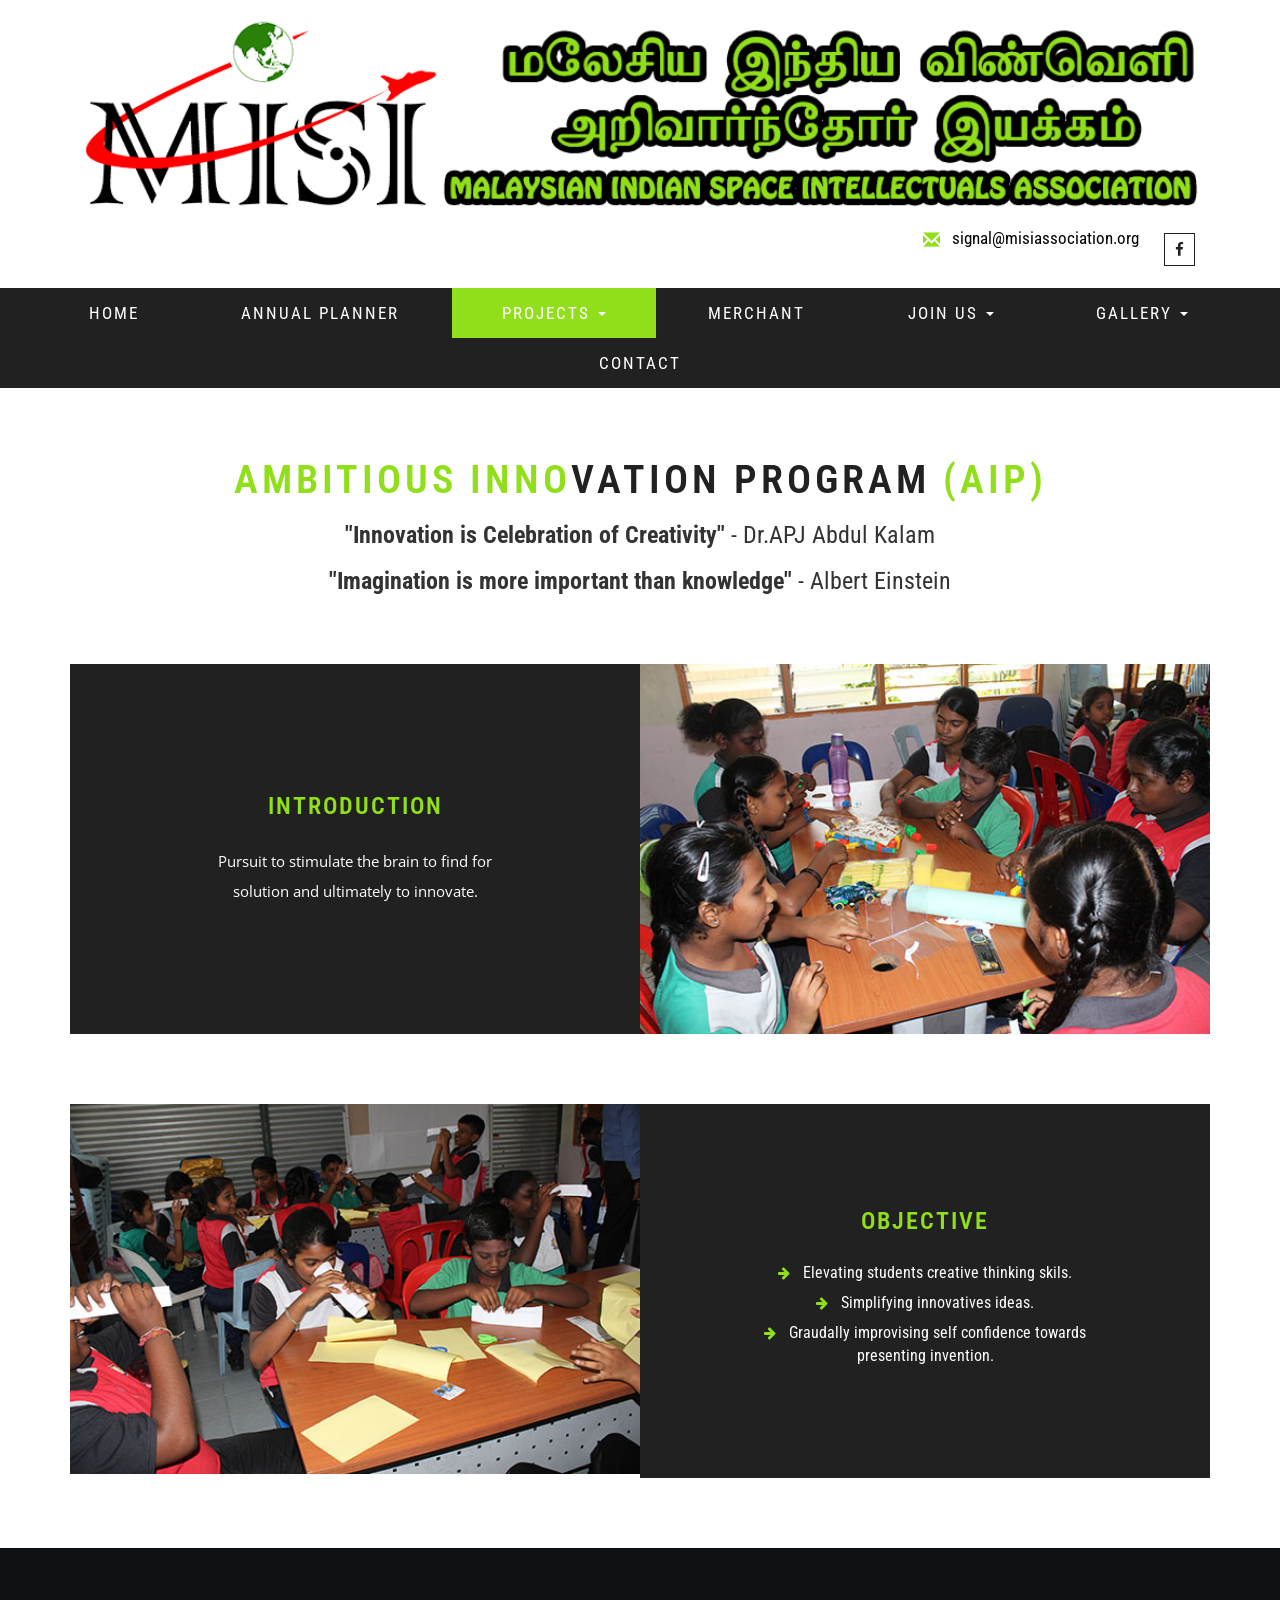
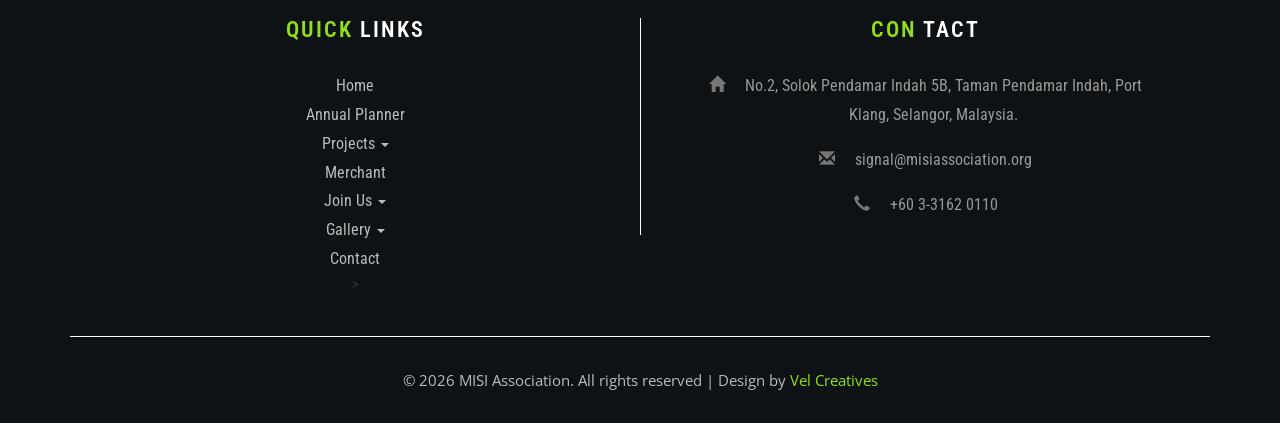
==== commit 9bb6827d: "- Changes on the year" ====
--- a/aip.html
+++ b/aip.html
@@ -349,7 +349,7 @@
 			<div class="clearfix"></div>
 			<div class="footer-w3layouts">
 				<div class="agile-copy">
-					<p>© 2018 MISI Association. All rights reserved | Design by
+					<p>© <script>document.write(new Date().getFullYear());</script> MISI Association. All rights reserved | Design by
 						<a href="http://www.velcreatives.net/">Vel Creatives</a>
 					</p>
 				</div>
